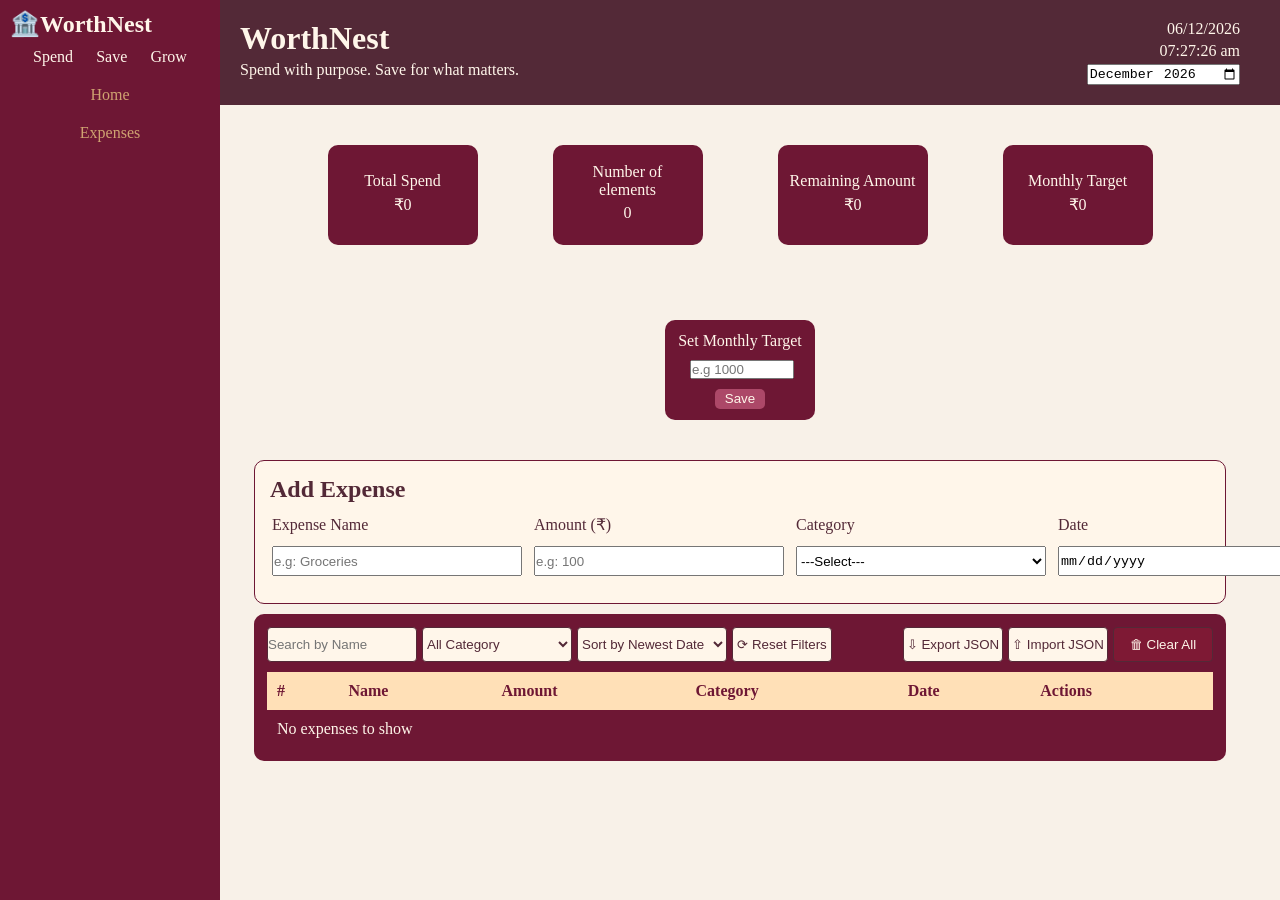
==== index.html @ e4dab42b "created all the files" ====
<!DOCTYPE html>
<html lang="en">

<head>
    <meta charset="UTF-8">
    <meta name="viewport" content="width=device-width, initial-scale=1.0">
    <link rel="stylesheet" href="style.css">
    <title>Document</title>
</head>

<body>
    <header>
        <nav>
            <h1>🏦WorthNest</h1>
            <ul class="main">
                <li>Spend</li>
                <li>Save</li>
                <li>Grow</li>
            </ul>
            <ul>
                <li><a href="index.html">Home</a></li>
                <li><a href="Expenses.html">Expenses</a></li>
            </ul>
        </nav>
        <div class="head">
            <div class="Title">
                <h1>WorthNest</h1>
                <p>Spend with purpose. Save for what matters.</p>
            </div>
            <div class="display">
                <span id="date"></span>
                <span id="time"></span>
                <input id="monthSelect" type="month">
            </div>
        </div>

    </header>
    <main>
        <div class="top">
            <section>
                <div class="box">Total Spend <span id="total">0</span></div>
            </section>
            <section>
                <div class="box">Number of elements <span id="numelements">0</span></div>
            </section>
            <section>
                <div class="box">Remaining Amount <span id="remaining">0</span></div>
            </section>
            <section>
                <div class="box">Monthly Target<span id="target">0</span></div>
            </section>
            <section class="box-budget">
                <label for="Target">Set Monthly Target</label>
                <input id="Target" type="number" min="1" placeholder="e.g 1000">
                <button id="save-target">Save</button>
            </section>
        </div>

        <div id="budgetWarning" class="warning"></div>

        <form class="get-data">
            <h2>Add Expense</h2>
            <table>
                <tr>
                    <td>Expense Name</td>
                    <td>Amount (₹)</td>
                    <td>Category</td>
                    <td>Date</td>
                </tr>
                <tr>
                    <td><input id="Name" type="text" placeholder="e.g: Groceries"></td>
                    <td><input id="Amount" type="number" min="0" placeholder="e.g: 100"></td>
                    <td>
                        <select id="Category">
                            <option value="0">---Select---</option>
                            <option>Food</option>
                            <option>Travel</option>
                            <option>Shopping</option>
                            <option>Housing/Rent</option>
                            <option>Entertainment</option>
                            <option>Education</option>
                            <option>Bills & Utilities</option>
                            <option>Health & Medical</option>
                            <option>Personal Care</option>
                            <option>Other</option>
                        </select>
                    </td>
                    <td><input id="expenseDate" type="date"></td>
                    <td><button type="button" id="add">+ Add Expense</button></td>
                </tr>
            </table>
        </form>
        <div class="content-box">
            <div class="content">
                <div class="content-left">
                    <input type="text" id="search" placeholder="Search by Name">
                    <select id="category">
                        <option value="0">All Category</option>
                        <option>Food</option>
                        <option>Travel</option>
                        <option>Shopping</option>
                        <option>Housing/Rent</option>
                        <option>Entertainment</option>
                        <option>Education</option>
                        <option>Bills & Utilities</option>
                        <option>Health & Medical</option>
                        <option>Personal Care</option>
                        <option>Other</option>
                    </select>
                    <select id="date-sort">
                        <option value="newest">Sort by Newest Date</option>
                        <option value="oldest">Sort by Oldest Date</option>
                    </select>
                    <button type="button" id="reset">⟳ Reset Filters</button>
                </div>
                <div class="content-right">
                    <button type="file" id="export">⇩ Export JSON</button>
                    <button type="file" id="import">⇧ Import JSON</button>
                    <input type="file" id="datafile" accept=".json,application/json" hidden>
                    <button type="button" class="clearall">🗑 Clear All</button>
                </div>

            </div>
            <table class="itemTable">
                <thead>
                    <tr>
                        <th>#</th>
                        <th>Name</th>
                        <th>Amount</th>
                        <th>Category</th>
                        <th>Date</th>
                        <th>Actions</th>
                    </tr>
                </thead>
                <tbody id="itemList"></tbody>
            </table>
        </div>
    </main>
    <script src="script.js"></script>
</body>

</html>
---- style.css ----
* {
    padding: 0;
    margin: 0;
}

:root {
    --sidebar-width: 200px;
    --color-primary: #6E1734; 
    --color-primary-dark: #532937;
    --color-accent: #AC4868;  
    --color-page: #F8F1E8;  
    --color-surface: #FFF6EA; 
    --color-highlight: #FFE0B7; 
    --color-text-light: #FFF6EA;
    --color-text-dark: #532937;
    --color-border: #6E1734;
    --color-danger: rgba(170, 35, 55, 0.25);
}

body {
    background-color: var(--color-page);
    color: var(--color-text-dark);
}

.main {
    display: flex;
    flex-direction: row;
    justify-content: space-evenly;
    align-items: center;

    li, li:hover {
        background-color: var(--color-primary);
        color: var(--color-text-light);
    }
}

nav {
    display: inline;
    position: fixed;
    width: var(--sidebar-width);
    background-color: var(--color-primary);
    color: var(--color-text-light);
    padding: 10px;
    width: var(--sidebar-width);
    height: 100%;

    ul {
        display: inline;
        list-style-type: none;
        background-color: var(--color-primary);
        color: var(--color-text-light);
        text-align: center;
        overflow: auto;
        left: 0px;

        li {
            padding: 10px 0px;
        }

        li:hover {
            display: block;
            background-color: var(--color-surface);
            color: var(--color-primary);
            border-radius: 10px;
        }
    }

    a {
        text-decoration: none;
        color: #cfa371;
    }

}

.head {
    display: flex;
    justify-content: space-between;

    padding: 20px 40px;
    background-color: var(--color-primary-dark);
    color: var(--color-text-light);
    margin-left: var(--sidebar-width);
}

main {
    margin-left: var(--sidebar-width);
    min-width: 0;
    box-sizing: border-box;
}

.Title {
    display: flex;
    flex-direction: column;
    gap: 4px;
}

.display {
    display: flex;
    flex-direction: column;
    align-items: flex-end;
    gap: 4px;
}

.top {
    margin: 10px;
    display: flex;
    flex-direction: row;
    gap: 15px;
    text-align: center;
    justify-content: center;
    flex-wrap: wrap;
}

.box, .box-budget {
    display: flex;
    flex-direction: column;
    background-color: #6E1734;
    color: #FFF6EA;
    width: 130px;
    height: 80px;
    padding: 10px;
    justify-content: center;
    border-radius: 10px;
    margin: 30px;

    span {
        padding: 5px;
    }

    #Target {
        width: 100px;
        margin-left: 15px;
        margin-top: 10px;
    }

    #save-target {
        border: none;
        margin-top: 10px;
        margin-left: 40px;
        width: 50px;
        height: 20px;
        border-radius: 5px;
        color: var(--color-text-light);
        background-color: var(--color-accent);
    }

    #save-target:hover {
        transform: scale(1.05);
        transition: 0.3s;
    }
}




.get-data {
    background-color: var(--color-surface);
    border-radius: 10px;
    border: 1px solid var(--color-border);
    padding: 15px;
    color: var(--color-text-dark);
    width: 90%;
    max-width: 1200px;
    box-sizing: border-box;
    margin-inline: auto;
    margin-bottom: 10px;

    h2 {
        padding-bottom: 10px;
    }

    input,
    select {
        box-sizing: border-box;
        width: 250px;
        max-width: 250px;
        height: 30px;
        margin-right: 10px;
    }
    #date, select {
        cursor: pointer;
        margin-right: 10px;
    }

    button {
        width: 120px;
        height: 50px;
        border: none;
        background-color: var(--color-primary);
        color: var(--color-text-light);
        border-radius: 5px;
        transition: 0.3s;
    }

    button:hover {
        transform: scale(1.05);
        cursor: pointer;
    }
}
.content-box {
    box-sizing: border-box;
    background-color: var(--color-primary);
    padding: 13px;
    width: 90%;
    max-width: 1200px;
    height: auto;
    margin-inline: auto;
    margin-top: 10px;
    border-radius: 10px;
}
.content {
    display: flex;
    justify-content: space-between;

    .content-left,
    .content-right {
        display: flex;
        flex-direction: row;
        gap: 5px;
        justify-content: left;
    
    }
    .content-right {
        display: flex;
        flex-direction: row;
        gap: 5px;
        justify-content: right;
        
        .clearall {
            background-color: var(--color-danger);
            color: var(--color-text-light);
        }
    }
    input,
    select {
        box-sizing: border-box;
        width: 150px;
        height: 35px;
        border: 1px solid var(--color-primary-dark);
        border-radius: 4px;
        background-color: var(--color-surface);
        color: var(--color-text-dark)
    }
    button {
        box-sizing: border-box;
        width: 100px;
        height: 35px;
        border: 1px solid var(--color-primary-dark);
        border-radius: 4px;
        background-color: var(--color-surface);
        color: var(--color-text-dark);
    }
    select {
        cursor: pointer;
    }
}

.itemTable {
    width: 100%;
    border-collapse: collapse;
    margin-top: 10px;

    th, td {
        padding: 10px;
        text-align: left;
    }
    th {
        background-color: var(--color-highlight);
        color: var(--color-primary);
    }
    td {
        color: var(--color-text-light);
    }
}






















































/*
.money-circle {
    display: grid;
    border-radius: 50%;
    width: 100px;
    aspect-ratio: 1;
    place-items: center;
    background-image: conic-gradient( #287, #081, #639, #777 );
}


.inner-circle {

}
*/
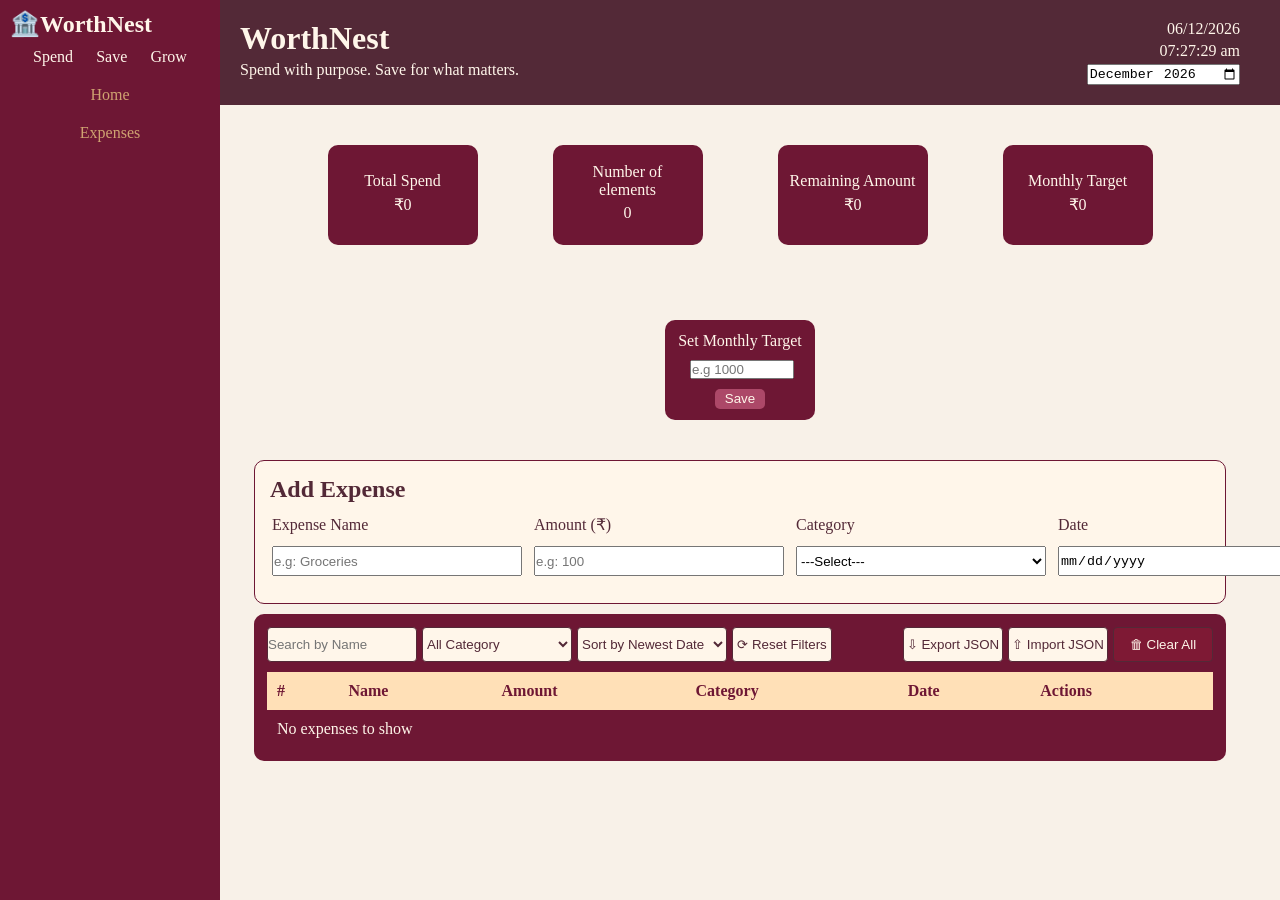
==== commit 1631ed6e: "modified" ====
--- a/index.html
+++ b/index.html
@@ -5,7 +5,7 @@
     <meta charset="UTF-8">
     <meta name="viewport" content="width=device-width, initial-scale=1.0">
     <link rel="stylesheet" href="style.css">
-    <title>Document</title>
+    <title>WorthNest - Money tracker</title>
 </head>
 
 <body>
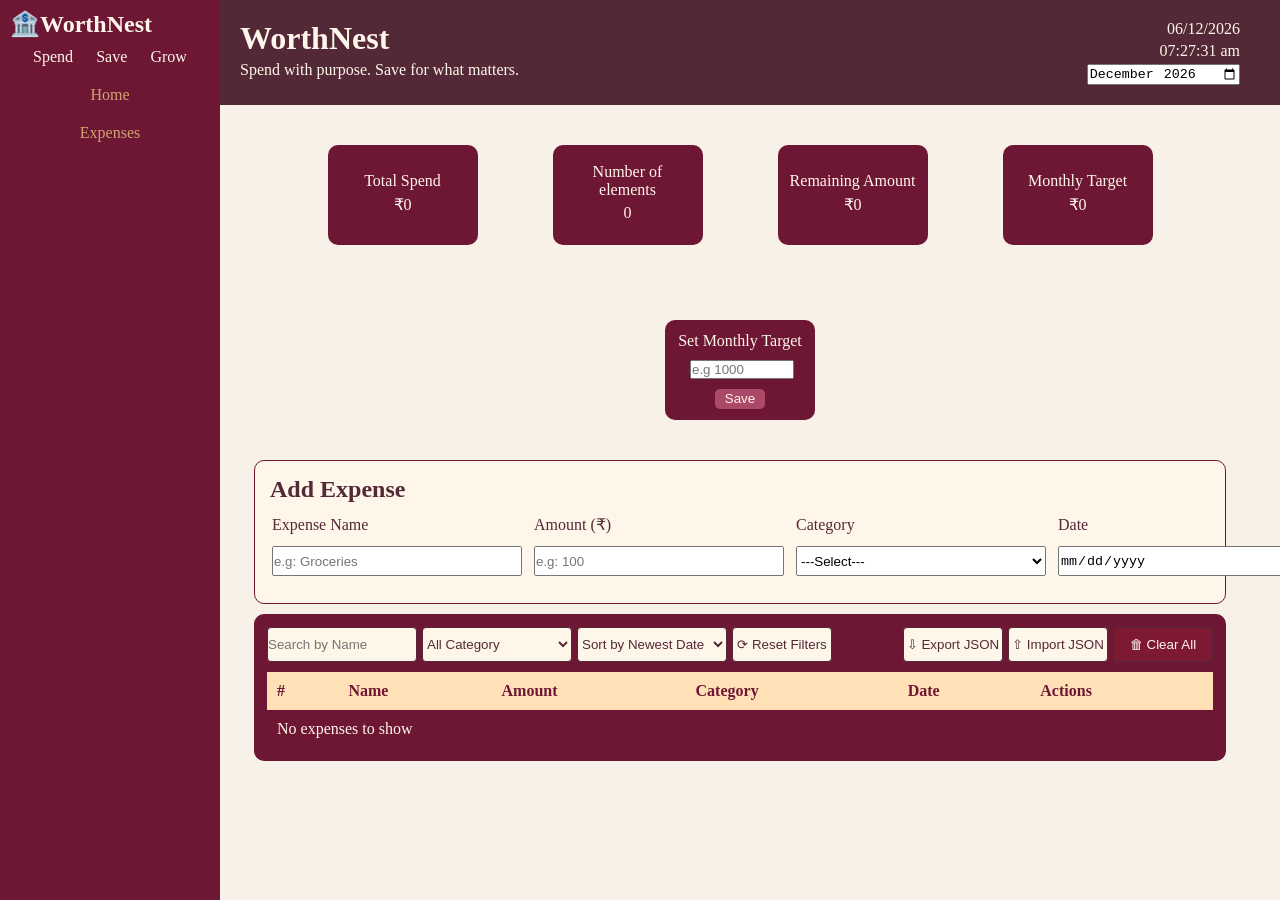
==== commit 50e1b931: "created" ====
--- a/index.html
+++ b/index.html
@@ -114,8 +114,8 @@
                     <button type="button" id="reset">⟳ Reset Filters</button>
                 </div>
                 <div class="content-right">
-                    <button type="file" id="export">⇩ Export JSON</button>
-                    <button type="file" id="import">⇧ Import JSON</button>
+                    <button type="button" id="export">⇩ Export JSON</button>
+                    <button type="button" id="import">⇧ Import JSON</button>
                     <input type="file" id="datafile" accept=".json,application/json" hidden>
                     <button type="button" class="clearall">🗑 Clear All</button>
                 </div>
